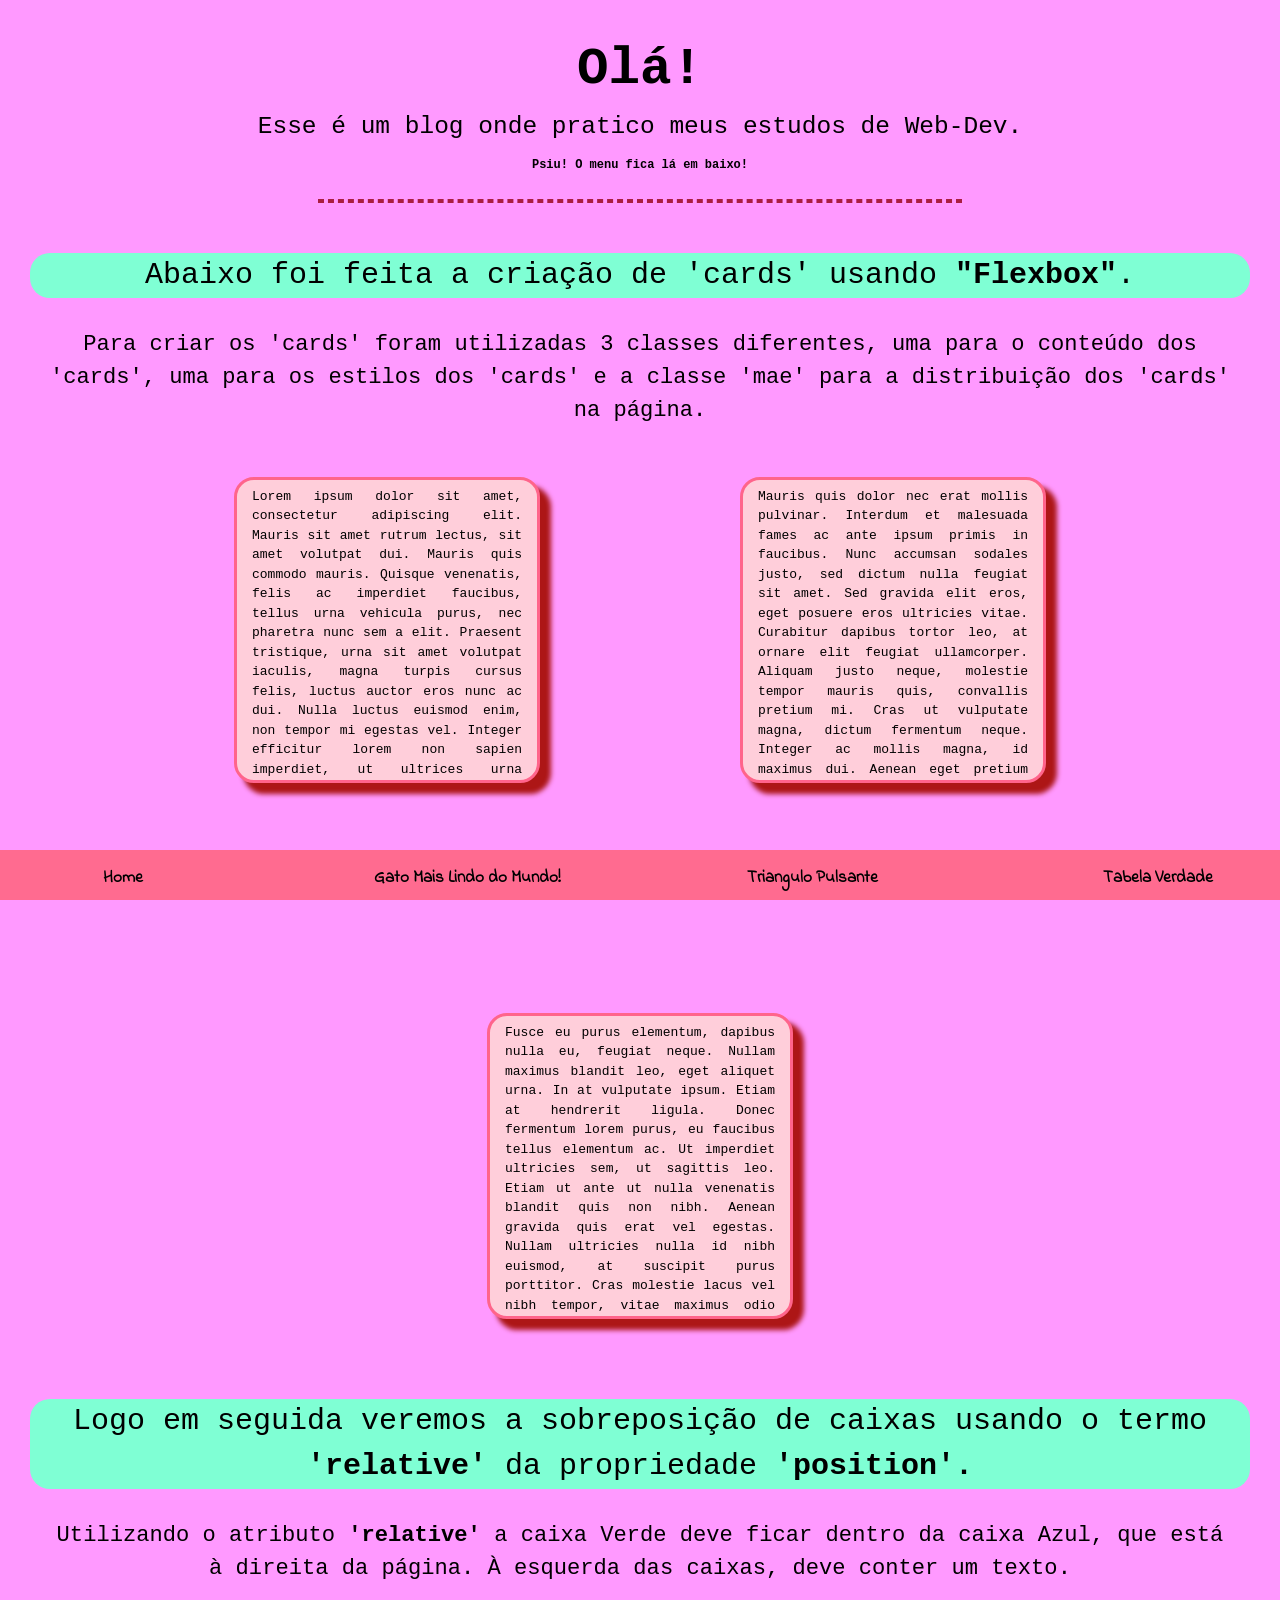
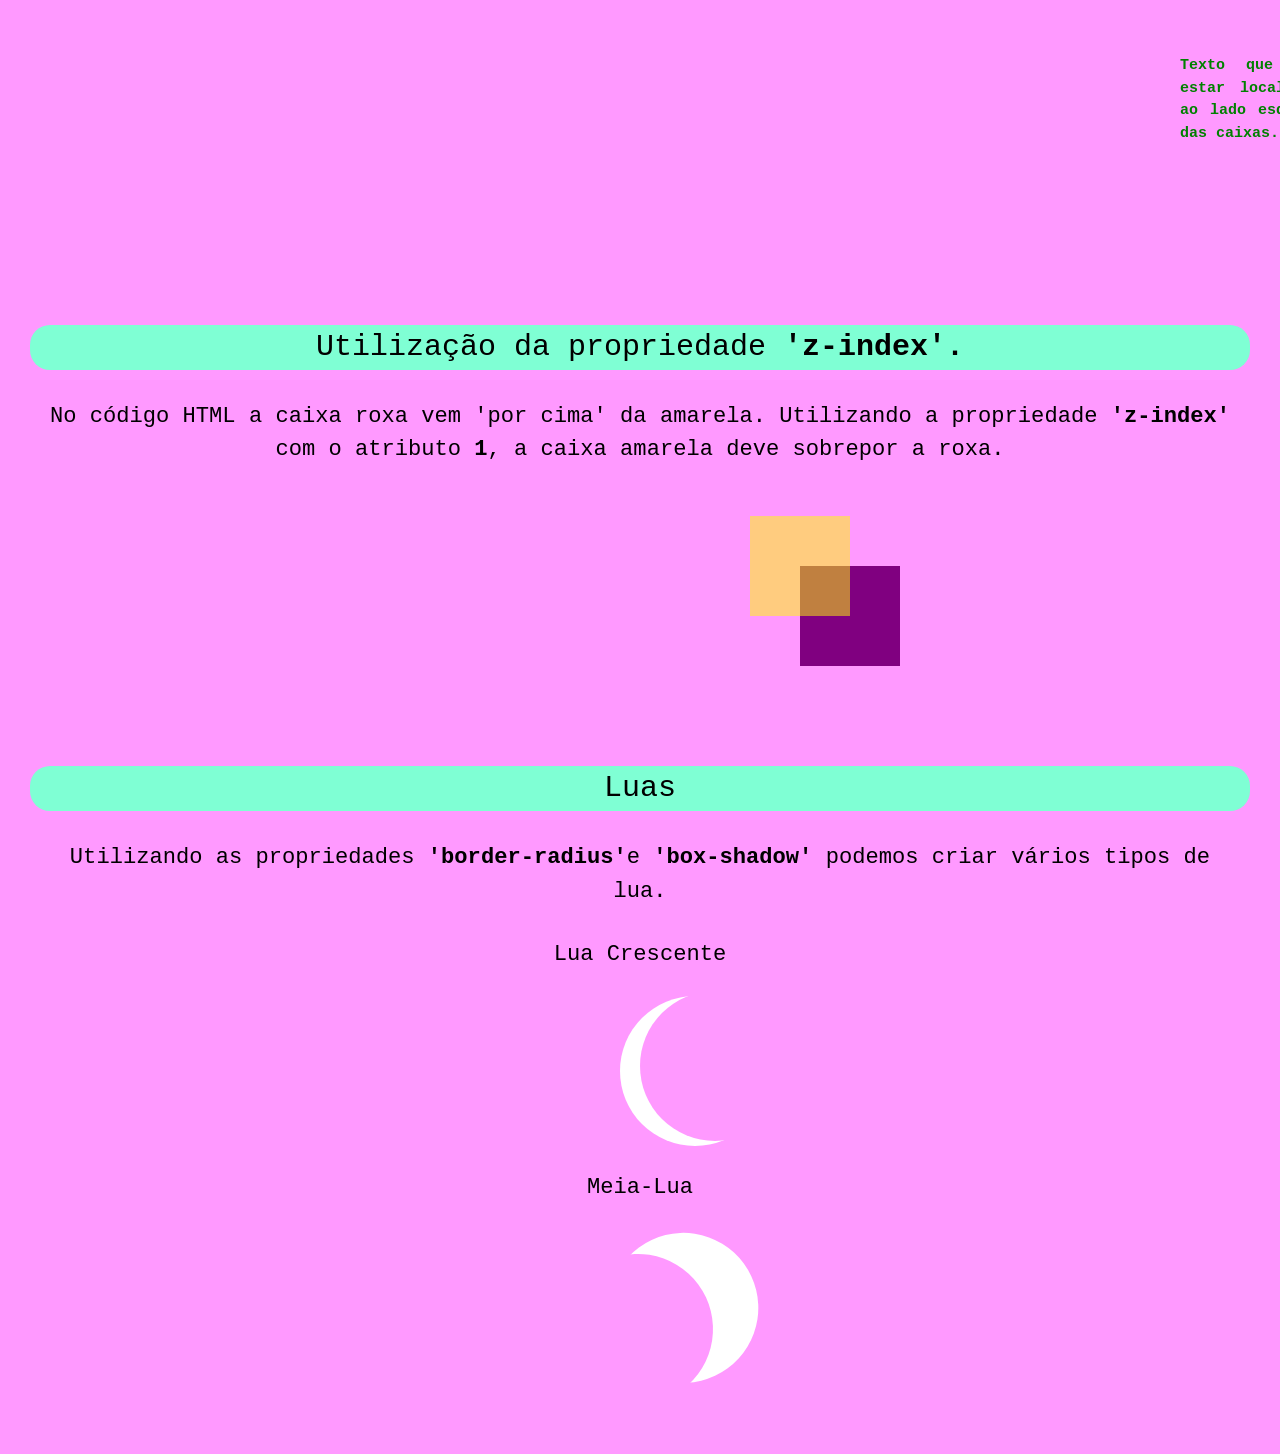
==== index.html @ 8f39a9e3 "main" ====
<!DOCTYPE html>
<html>
<head>
    <title>Blog de Aprendizado</title>
    <meta charset="utf-8">
    <meta http-equiv="X-UA-Compatible" content="IE=edge">
    <meta name="viewport" content="width=device-width, initial-scale=1.0">
    <link href="css/style.css" type="text/css" rel="stylesheet">
    <link href="https://fonts.googleapis.com/css2?family=Indie+Flower&display=swap" rel="stylesheet">
</head>
<body>
    <div id="cabecalho">
        <h2>Olá!</h2>
        <p>Esse é um blog onde pratico meus estudos de Web-Dev.</p>
    </div>
    <h4 id="rotulo">Psiu! O menu fica lá em baixo!</h4>
<hr>
        <h3 class="texto-padrao">Abaixo foi feita a criação de 'cards' usando <strong>"Flexbox"</strong>.</h3>
        <h4 class="texto-padrao">Para criar os 'cards' foram utilizadas 3 classes diferentes, uma para o conteúdo dos 'cards', uma para os estilos dos 'cards' e a classe 'mae' para a distribuição dos 'cards' na página.</h4>
        <div class="grade-de-card">
            <div class="card">
                <div class="cardcontent">
                    <p>Lorem ipsum dolor sit amet, consectetur adipiscing elit. Mauris sit amet rutrum lectus, sit amet volutpat dui. Mauris quis commodo mauris. Quisque venenatis, felis ac imperdiet faucibus, tellus urna vehicula purus, nec pharetra nunc sem a elit. Praesent tristique, urna sit amet volutpat iaculis, magna turpis cursus felis, luctus auctor eros nunc ac dui. Nulla luctus euismod enim, non tempor mi egestas vel. Integer efficitur lorem non sapien imperdiet, ut ultrices urna pretium. Curabitur interdum orci in justo ornare facilisis. Fusce suscipit tristique felis, id fringilla purus imperdiet a.</p>
                </div>
            </div>
            <div class="card">
                <div class="cardcontent">
                    <p>Mauris quis dolor nec erat mollis pulvinar. Interdum et malesuada fames ac ante ipsum primis in faucibus. Nunc accumsan sodales justo, sed dictum nulla feugiat sit amet. Sed gravida elit eros, eget posuere eros ultricies vitae. Curabitur dapibus tortor leo, at ornare elit feugiat ullamcorper. Aliquam justo neque, molestie tempor mauris quis, convallis pretium mi. Cras ut vulputate magna, dictum fermentum neque. Integer ac mollis magna, id maximus dui. Aenean eget pretium nunc, nec venenatis ligula. Nulla sit amet purus semper, porta metus ut, malesuada tortor. Curabitur sodales pellentesque mauris vitae congue. Vestibulum ante ipsum primis in faucibus orci luctus et ultrices posuere cubilia curae; Curabitur porttitor, tortor eu ultrices pharetra, eros leo luctus magna, vel maximus urna neque in felis.</p>
                </div>
            </div>
            <div class="card">
                <div class="cardcontent">
                    <p>Fusce eu purus elementum, dapibus nulla eu, feugiat neque. Nullam maximus blandit leo, eget aliquet urna. In at vulputate ipsum. Etiam at hendrerit ligula. Donec fermentum lorem purus, eu faucibus tellus elementum ac. Ut imperdiet ultricies sem, ut sagittis leo. Etiam ut ante ut nulla venenatis blandit quis non nibh. Aenean gravida quis erat vel egestas. Nullam ultricies nulla id nibh euismod, at suscipit purus porttitor. Cras molestie lacus vel nibh tempor, vitae maximus odio suscipit.</p>
                </div>
            </div>
        </div>
        <h3 class="texto-padrao">Logo em seguida veremos a sobreposição de caixas usando o termo <strong>'relative'</strong> da propriedade <strong>'position'</stong>.</h3>
        <h4 class="texto-padrao">Utilizando o atributo <strong>'relative'</strong> a caixa Verde deve ficar dentro da caixa Azul, que está à direita da página. À esquerda das caixas, deve conter um texto.</h4>
        <div id="caixa-azul"></div>
        <div id="caixa-verde"></div>
        <div class="texto-caixas"><h5>Texto que deve estar localizado ao lado esquerdo das caixas.</h5></div>
        <h3 class="texto-padrao">Utilização da propriedade <strong>'z-index'.</h3>
        <h4 class="texto-padrao">No código HTML a caixa roxa vem 'por cima' da amarela. Utilizando a propriedade <strong>'z-index'</strong> com o atributo <strong>1</strong>, a caixa amarela deve sobrepor a roxa.</h4>
        <div id="caixa-amarela"></div>
        <div id="caixa-roxa"></div>
    <h3 class="texto-padrao">Luas</h3>
    <h4 class="texto-padrao">Utilizando as propriedades <strong>'border-radius'</strong>e <strong>'box-shadow'</strong> podemos criar vários tipos de lua.</h4>
    <h4 class="texto-padrao">Lua Crescente</h4>
        <div id="lua-crescente"></div>
    <h4 class="texto-padrao">Meia-Lua</h4>
        <div id="meia-lua"></div>
        <div class="menu">
            <a href="index.html">Home</a>
            <a href="gato.html">Gato Mais Lindo do Mundo!</a>
            <a href="triangulo.html">Triangulo Pulsante</a>
            <a href="tabela-verdade.html">Tabela Verdade</a>
        </div>
</body>
</html>
---- css/style.css ----
*{
    margin:0;
    padding:0;
    font-family:monospace;
    line-height:1.5em;
}
body{
    background-color:#FF99FF;
}
hr{
    display:flex;
    border:2px dashed #aa1e41;
    width:50%;
    text-align:center;
    margin:auto;
    margin-top:25px;
    margin-bottom:25px;
}
.texto-padrao{
    background-color: aquamarine;
    border-radius:20px;
    text-align:center;
    font-weight:normal;
    font-size:30px;
    margin:50px 30px;
}
h4.texto-padrao{
    font-size:1.7em;
    background-color: rgba(0,0,0,0);
    margin-top:-20px;
    margin-left:50px;
    margin-right:50px;
}
h5{
    font-size: 15px;
}
#cabecalho{
    font-size:35px;
    text-align:center;
}
#cabecalho p{
    font-size:0.7em;
}
#cabecalho h2{
    margin-top:30px;
    font-size:1.5em;
}
.menu{
    position:fixed;
    bottom: 0px;
    display:flex;
    justify-content:center;
    gap:100px;
    background:#ff6b90;
    width: 100%;
    height:50px;
    margin: auto;
    z-index:2;
    animation-name:menu;
    animation-duration:5s;
    animation-iteration-count:infinite;
}
@keyframes menu{
    0%{
        background-color:#ff6b90;
    }
    25%{
        background-color:#fc4c78;
    }
    50%{
        background-color:#9526fd;
    }
    75%{
        background-color:#fc4c78;
    }
    100%{
        background-color:#ff6b90;
    }
}
.menu a{
    font-family: 'Indie Flower', cursive;
    font-size:17px;
    text-align:center;
    text-decoration:none;
    font-weight:1000;
    color:black;
    padding:15px;
    transition: background-color 750ms, outline 200ms;
    width:250px;
}
.menu a:hover{
    background-color:aqua;
    color:black;
    outline:2px solid #aa1e41;
}
#rotulo{
    text-align:center;
    margin-top:10px;
    font-size:12px;
}
.grade-de-card{
    display:flex;
    flex-wrap:wrap;
    justify-content: center;
    gap: 200px;
}
.card{
    background-color:#ffceda;
    width: 300px;
    height:300px;
    margin-top:px;
    margin-bottom:30px;
    border:3px solid #ff648b;
    border-radius:20px;
    box-shadow: 10px 10px 5px 1px rgb(173, 22, 22);
    transition: box-shadow 500ms;
    overflow:hidden;
}
.card:hover{
    box-shadow: 10px 10px 15px 5px rgb(152, 27, 255);
    overflow:auto;
}
.cardcontent{
    text-align:justify;
    margin:7px 15px;
    line-height: 20px;
}
#caixa-azul{
    background-color: blue;
    position: relative;
    bottom: 0px;
    left: 1350px;
    height: 100px;
    width: 100px;
}
#caixa-verde{
    background-color: green;
    position: relative;
    left:1375px;
    bottom: 75px;
    height: 50px;
    width: 50px;
}
.texto-caixas{
    text-align: justify;
    color: green;
    position: relative;
    width: 150px;
    left: 1180px;
    bottom: 130px;
}
#caixa-amarela{
    background-color:rgb(255, 255, 0, 0.5);
    height:100px;
    width:100px;
    position:relative;
    left:750px;
    z-index:1;
}
#caixa-roxa{
    background-color:rgb(128, 0, 128);
    height:100px;
    width:100px;
    position:relative;
    bottom:50px;
    left:800px;
}
.gato{
    display:flex;
    flex-direction:row;
    flex-wrap:wrap;
    justify-content:center;
    gap:60px;
    margin:0 auto;
    margin-top:60px;
    margin-bottom:60px;
}
.gato img{
    height: 500px;
    border-radius:50px;
    outline:rgb(173, 22, 22) 4px dotted;
    animation-name: bordagato;
    animation-duration:1.5s;
    animation-iteration-count: infinite;
}
@keyframes bordagato{
    0%{
        outline:red 6px dotted;
    }
    50%{
        outline:blue 8px dotted;
    }
}
#lua-crescente{
    position:relative;
    left:50%;
    background-color:transparent;
    border-radius:50%;
    height:150px;
    width:150px;
    box-shadow:-20px 5px 0px 0px white;
    margin-bottom:50px;
    margin-top:-30px;
}
#meia-lua{
    position:relative;
    left:44%;
    background-color:transparent;
    border-radius:50%;
    height:150px;
    width:150px;
    transform:rotate(-25deg);
    box-shadow:50px 0 white;
    margin-bottom:50px;
    margin-top:50px;
}
.tabelas{
    display:flex;
    flex-direction:row;
}
table{
    border:1px white dashed;
    margin:0 auto;
    text-align:center;
    padding:0.4%;
    height:100%;
}
table td{
    padding:0.4%;
    border-top:1px white solid;
}
table caption{
    font-family:monospace;
}
table tr{
    padding:0.4%;
}
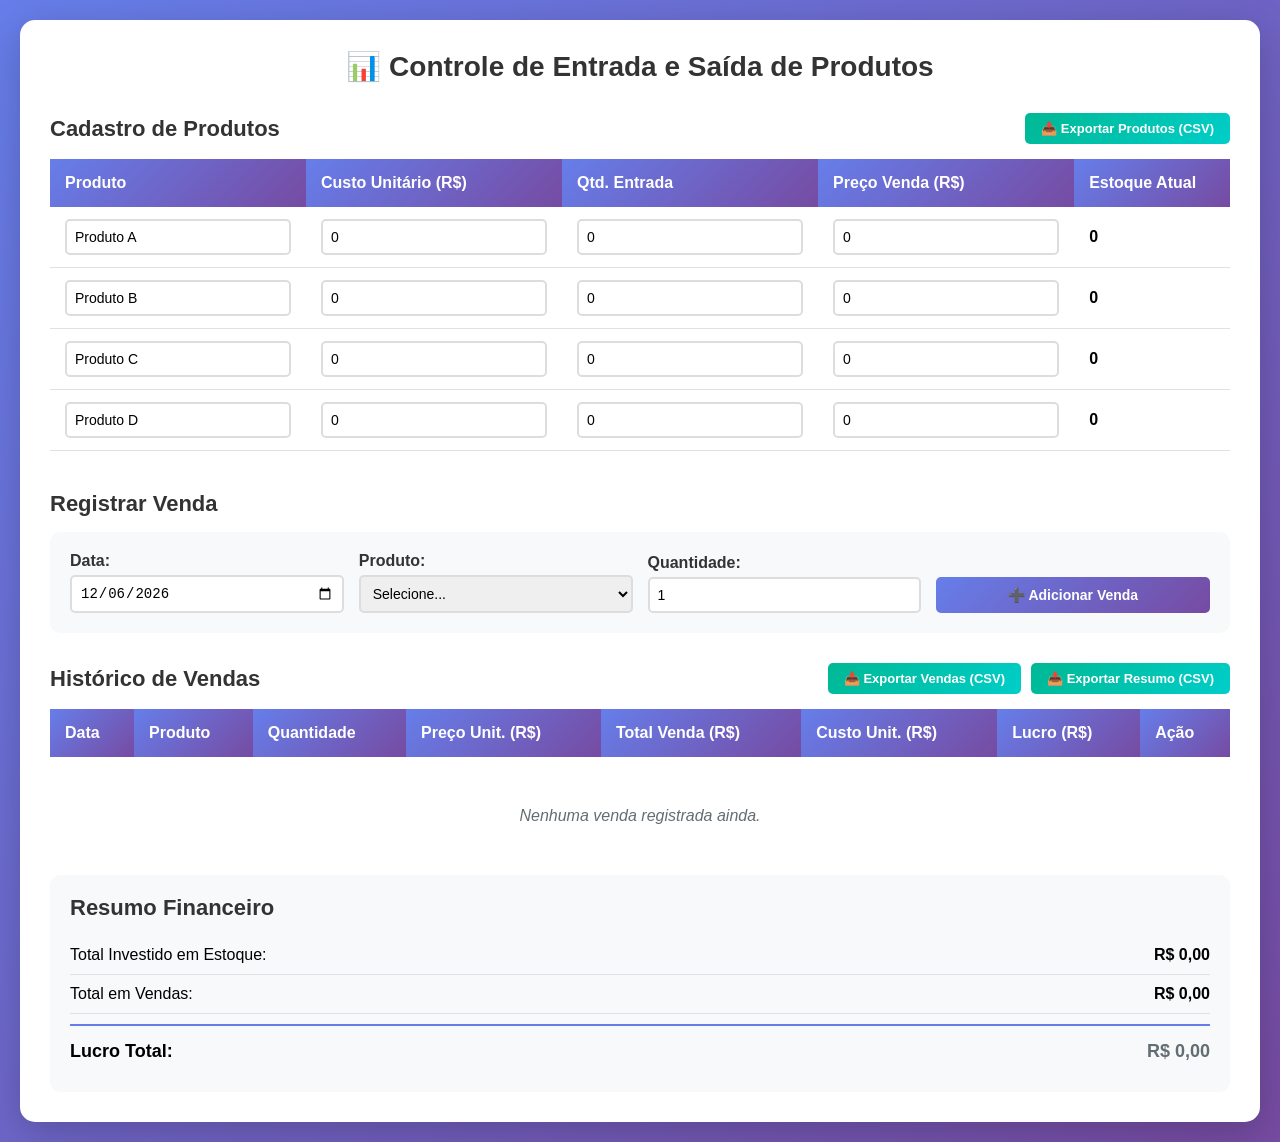
==== commit f37e4f33: "Add files via upload" ====
--- a/index.html
+++ b/index.html
@@ -1,59 +1,631 @@
-<!DOCTYPE html>
-<html>
-<head>
-    <title>Blog de Aprendizado</title>
-    <meta charset="utf-8">
-    <meta http-equiv="X-UA-Compatible" content="IE=edge">
-    <meta name="viewport" content="width=device-width, initial-scale=1.0">
-    <link href="css/style.css" type="text/css" rel="stylesheet">
-    <link href="https://fonts.googleapis.com/css2?family=Indie+Flower&display=swap" rel="stylesheet">
-</head>
-<body>
-    <div id="cabecalho">
-        <h2>Olá!</h2>
-        <p>Esse é um blog onde pratico meus estudos de Web-Dev.</p>
-    </div>
-    <h4 id="rotulo">Psiu! O menu fica lá em baixo!</h4>
-<hr>
-        <h3 class="texto-padrao">Abaixo foi feita a criação de 'cards' usando <strong>"Flexbox"</strong>.</h3>
-        <h4 class="texto-padrao">Para criar os 'cards' foram utilizadas 3 classes diferentes, uma para o conteúdo dos 'cards', uma para os estilos dos 'cards' e a classe 'mae' para a distribuição dos 'cards' na página.</h4>
-        <div class="grade-de-card">
-            <div class="card">
-                <div class="cardcontent">
-                    <p>Lorem ipsum dolor sit amet, consectetur adipiscing elit. Mauris sit amet rutrum lectus, sit amet volutpat dui. Mauris quis commodo mauris. Quisque venenatis, felis ac imperdiet faucibus, tellus urna vehicula purus, nec pharetra nunc sem a elit. Praesent tristique, urna sit amet volutpat iaculis, magna turpis cursus felis, luctus auctor eros nunc ac dui. Nulla luctus euismod enim, non tempor mi egestas vel. Integer efficitur lorem non sapien imperdiet, ut ultrices urna pretium. Curabitur interdum orci in justo ornare facilisis. Fusce suscipit tristique felis, id fringilla purus imperdiet a.</p>
-                </div>
-            </div>
-            <div class="card">
-                <div class="cardcontent">
-                    <p>Mauris quis dolor nec erat mollis pulvinar. Interdum et malesuada fames ac ante ipsum primis in faucibus. Nunc accumsan sodales justo, sed dictum nulla feugiat sit amet. Sed gravida elit eros, eget posuere eros ultricies vitae. Curabitur dapibus tortor leo, at ornare elit feugiat ullamcorper. Aliquam justo neque, molestie tempor mauris quis, convallis pretium mi. Cras ut vulputate magna, dictum fermentum neque. Integer ac mollis magna, id maximus dui. Aenean eget pretium nunc, nec venenatis ligula. Nulla sit amet purus semper, porta metus ut, malesuada tortor. Curabitur sodales pellentesque mauris vitae congue. Vestibulum ante ipsum primis in faucibus orci luctus et ultrices posuere cubilia curae; Curabitur porttitor, tortor eu ultrices pharetra, eros leo luctus magna, vel maximus urna neque in felis.</p>
-                </div>
-            </div>
-            <div class="card">
-                <div class="cardcontent">
-                    <p>Fusce eu purus elementum, dapibus nulla eu, feugiat neque. Nullam maximus blandit leo, eget aliquet urna. In at vulputate ipsum. Etiam at hendrerit ligula. Donec fermentum lorem purus, eu faucibus tellus elementum ac. Ut imperdiet ultricies sem, ut sagittis leo. Etiam ut ante ut nulla venenatis blandit quis non nibh. Aenean gravida quis erat vel egestas. Nullam ultricies nulla id nibh euismod, at suscipit purus porttitor. Cras molestie lacus vel nibh tempor, vitae maximus odio suscipit.</p>
-                </div>
-            </div>
-        </div>
-        <h3 class="texto-padrao">Logo em seguida veremos a sobreposição de caixas usando o termo <strong>'relative'</strong> da propriedade <strong>'position'</stong>.</h3>
-        <h4 class="texto-padrao">Utilizando o atributo <strong>'relative'</strong> a caixa Verde deve ficar dentro da caixa Azul, que está à direita da página. À esquerda das caixas, deve conter um texto.</h4>
-        <div id="caixa-azul"></div>
-        <div id="caixa-verde"></div>
-        <div class="texto-caixas"><h5>Texto que deve estar localizado ao lado esquerdo das caixas.</h5></div>
-        <h3 class="texto-padrao">Utilização da propriedade <strong>'z-index'.</h3>
-        <h4 class="texto-padrao">No código HTML a caixa roxa vem 'por cima' da amarela. Utilizando a propriedade <strong>'z-index'</strong> com o atributo <strong>1</strong>, a caixa amarela deve sobrepor a roxa.</h4>
-        <div id="caixa-amarela"></div>
-        <div id="caixa-roxa"></div>
-    <h3 class="texto-padrao">Luas</h3>
-    <h4 class="texto-padrao">Utilizando as propriedades <strong>'border-radius'</strong>e <strong>'box-shadow'</strong> podemos criar vários tipos de lua.</h4>
-    <h4 class="texto-padrao">Lua Crescente</h4>
-        <div id="lua-crescente"></div>
-    <h4 class="texto-padrao">Meia-Lua</h4>
-        <div id="meia-lua"></div>
-        <div class="menu">
-            <a href="index.html">Home</a>
-            <a href="gato.html">Gato Mais Lindo do Mundo!</a>
-            <a href="triangulo.html">Triangulo Pulsante</a>
-            <a href="tabela-verdade.html">Tabela Verdade</a>
-        </div>
-</body>
+<!DOCTYPE html>
+<html lang="pt-BR">
+<head>
+    <meta charset="UTF-8">
+    <meta name="viewport" content="width=device-width, initial-scale=1.0">
+    <title>Controle de Produtos</title>
+    <style>
+        * {
+            margin: 0;
+            padding: 0;
+            box-sizing: border-box;
+        }
+        
+        body {
+            font-family: Arial, sans-serif;
+            background: linear-gradient(135deg, #667eea 0%, #764ba2 100%);
+            min-height: 100vh;
+            padding: 20px;
+        }
+        
+        .container {
+            max-width: 1400px;
+            margin: 0 auto;
+            background: white;
+            border-radius: 15px;
+            padding: 30px;
+            box-shadow: 0 10px 40px rgba(0,0,0,0.2);
+        }
+        
+        h1 {
+            text-align: center;
+            color: #333;
+            margin-bottom: 30px;
+            font-size: 28px;
+        }
+        
+        h2 {
+            color: #333;
+            margin: 30px 0 15px 0;
+            font-size: 22px;
+            display: flex;
+            align-items: center;
+            justify-content: space-between;
+        }
+        
+        .secao-produtos {
+            margin-bottom: 40px;
+        }
+        
+        table {
+            width: 100%;
+            border-collapse: collapse;
+            margin-bottom: 20px;
+        }
+        
+        th {
+            background: linear-gradient(135deg, #667eea 0%, #764ba2 100%);
+            color: white;
+            padding: 15px;
+            text-align: left;
+            font-weight: 600;
+        }
+        
+        td {
+            padding: 12px 15px;
+            border-bottom: 1px solid #e0e0e0;
+        }
+        
+        tr:hover {
+            background-color: #f5f5f5;
+        }
+        
+        input[type="text"], input[type="number"], input[type="date"], select {
+            width: 100%;
+            padding: 8px;
+            border: 2px solid #ddd;
+            border-radius: 5px;
+            font-size: 14px;
+            transition: border 0.3s;
+        }
+        
+        input:focus, select:focus {
+            outline: none;
+            border-color: #667eea;
+        }
+        
+        .lucro-positivo {
+            color: #00b894;
+            font-weight: bold;
+        }
+        
+        .lucro-negativo {
+            color: #d63031;
+            font-weight: bold;
+        }
+        
+        .lucro-zero {
+            color: #636e72;
+        }
+        
+        .form-venda {
+            background: #f8f9fa;
+            padding: 20px;
+            border-radius: 10px;
+            margin-bottom: 20px;
+            display: grid;
+            grid-template-columns: repeat(auto-fit, minmax(200px, 1fr));
+            gap: 15px;
+            align-items: end;
+        }
+        
+        .form-group {
+            display: flex;
+            flex-direction: column;
+        }
+        
+        .form-group label {
+            margin-bottom: 5px;
+            font-weight: 600;
+            color: #333;
+        }
+        
+        button {
+            padding: 10px 20px;
+            background: linear-gradient(135deg, #667eea 0%, #764ba2 100%);
+            color: white;
+            border: none;
+            border-radius: 5px;
+            cursor: pointer;
+            font-size: 14px;
+            font-weight: 600;
+            transition: transform 0.2s;
+        }
+        
+        button:hover {
+            transform: translateY(-2px);
+        }
+        
+        button:active {
+            transform: translateY(0);
+        }
+        
+        .btn-remover {
+            background: linear-gradient(135deg, #d63031 0%, #e17055 100%);
+            padding: 5px 10px;
+            font-size: 12px;
+        }
+        
+        .btn-exportar {
+            background: linear-gradient(135deg, #00b894 0%, #00cec9 100%);
+            padding: 8px 16px;
+            font-size: 13px;
+            display: inline-flex;
+            align-items: center;
+            gap: 5px;
+        }
+        
+        .resumo {
+            background: #f8f9fa;
+            padding: 20px;
+            border-radius: 10px;
+            margin-top: 20px;
+        }
+        
+        .resumo h2 {
+            margin-top: 0;
+        }
+        
+        .resumo-item {
+            display: flex;
+            justify-content: space-between;
+            padding: 10px 0;
+            border-bottom: 1px solid #dee2e6;
+        }
+        
+        .resumo-item:last-child {
+            border-bottom: none;
+            font-weight: bold;
+            font-size: 18px;
+            margin-top: 10px;
+            padding-top: 15px;
+            border-top: 2px solid #667eea;
+        }
+        
+        .valor {
+            font-weight: 600;
+        }
+        
+        .tabela-vendas {
+            overflow-x: auto;
+        }
+        
+        .sem-vendas {
+            text-align: center;
+            padding: 30px;
+            color: #636e72;
+            font-style: italic;
+        }
+        
+        .botoes-exportar {
+            display: flex;
+            gap: 10px;
+            flex-wrap: wrap;
+        }
+    </style>
+</head>
+<body>
+    <div class="container">
+        <h1>📊 Controle de Entrada e Saída de Produtos</h1>
+        
+        <div class="secao-produtos">
+            <h2>
+                Cadastro de Produtos
+                <button class="btn-exportar" onclick="exportarProdutosCSV()">
+                    📥 Exportar Produtos (CSV)
+                </button>
+            </h2>
+            <table>
+                <thead>
+                    <tr>
+                        <th>Produto</th>
+                        <th>Custo Unitário (R$)</th>
+                        <th>Qtd. Entrada</th>
+                        <th>Preço Venda (R$)</th>
+                        <th>Estoque Atual</th>
+                    </tr>
+                </thead>
+                <tbody id="tabelaProdutos">
+                </tbody>
+            </table>
+        </div>
+        
+        <div class="secao-vendas">
+            <h2>Registrar Venda</h2>
+            <div class="form-venda">
+                <div class="form-group">
+                    <label for="dataVenda">Data:</label>
+                    <input type="date" id="dataVenda">
+                </div>
+                <div class="form-group">
+                    <label for="produtoVenda">Produto:</label>
+                    <select id="produtoVenda">
+                        <option value="">Selecione...</option>
+                    </select>
+                </div>
+                <div class="form-group">
+                    <label for="quantidadeVenda">Quantidade:</label>
+                    <input type="number" id="quantidadeVenda" min="1" value="1">
+                </div>
+                <div class="form-group">
+                    <button onclick="adicionarVenda()">➕ Adicionar Venda</button>
+                </div>
+            </div>
+            
+            <h2>
+                Histórico de Vendas
+                <div class="botoes-exportar">
+                    <button class="btn-exportar" onclick="exportarVendasCSV()">
+                        📥 Exportar Vendas (CSV)
+                    </button>
+                    <button class="btn-exportar" onclick="exportarResumoCSV()">
+                        📥 Exportar Resumo (CSV)
+                    </button>
+                </div>
+            </h2>
+            <div class="tabela-vendas">
+                <table>
+                    <thead>
+                        <tr>
+                            <th>Data</th>
+                            <th>Produto</th>
+                            <th>Quantidade</th>
+                            <th>Preço Unit. (R$)</th>
+                            <th>Total Venda (R$)</th>
+                            <th>Custo Unit. (R$)</th>
+                            <th>Lucro (R$)</th>
+                            <th>Ação</th>
+                        </tr>
+                    </thead>
+                    <tbody id="tabelaVendas">
+                    </tbody>
+                </table>
+                <div id="mensagemSemVendas" class="sem-vendas">
+                    Nenhuma venda registrada ainda.
+                </div>
+            </div>
+        </div>
+        
+        <div class="resumo">
+            <h2>Resumo Financeiro</h2>
+            <div class="resumo-item">
+                <span>Total Investido em Estoque:</span>
+                <span class="valor" id="totalInvestido">R$ 0,00</span>
+            </div>
+            <div class="resumo-item">
+                <span>Total em Vendas:</span>
+                <span class="valor" id="totalVendas">R$ 0,00</span>
+            </div>
+            <div class="resumo-item">
+                <span>Lucro Total:</span>
+                <span class="valor" id="lucroTotal">R$ 0,00</span>
+            </div>
+        </div>
+    </div>
+    
+    <script>
+        const produtos = [
+            { nome: 'Produto A', custo: 0, entrada: 0, precoVenda: 0 },
+            { nome: 'Produto B', custo: 0, entrada: 0, precoVenda: 0 },
+            { nome: 'Produto C', custo: 0, entrada: 0, precoVenda: 0 },
+            { nome: 'Produto D', custo: 0, entrada: 0, precoVenda: 0 }
+        ];
+        
+        let vendas = [];
+        
+		carregarDados();
+		
+        function formatarMoeda(valor) {
+            return valor.toLocaleString('pt-BR', { minimumFractionDigits: 2, maximumFractionDigits: 2 });
+        }
+        
+        function formatarData(data) {
+            const [ano, mes, dia] = data.split('-');
+            return `${dia}/${mes}/${ano}`;
+        }
+        
+        function calcularEstoque(produto) {
+            const vendasProduto = vendas.filter(v => v.produto === produto.nome);
+            const totalVendido = vendasProduto.reduce((sum, v) => sum + v.quantidade, 0);
+            return produto.entrada - totalVendido;
+        }
+        
+        function renderizarProdutos() {
+            const tbody = document.getElementById('tabelaProdutos');
+            tbody.innerHTML = '';
+            
+            produtos.forEach((produto, index) => {
+                const tr = document.createElement('tr');
+                const estoque = calcularEstoque(produto);
+                
+                tr.innerHTML = `
+                    <td><input type="text" value="${produto.nome}" onchange="atualizarProduto(${index}, 'nome', this.value)"></td>
+                    <td><input type="number" step="0.01" min="0" value="${produto.custo}" onchange="atualizarProduto(${index}, 'custo', parseFloat(this.value) || 0)"></td>
+                    <td><input type="number" min="0" value="${produto.entrada}" onchange="atualizarProduto(${index}, 'entrada', parseInt(this.value) || 0)"></td>
+                    <td><input type="number" step="0.01" min="0" value="${produto.precoVenda}" onchange="atualizarProduto(${index}, 'precoVenda', parseFloat(this.value) || 0)"></td>
+                    <td><strong>${estoque}</strong></td>
+                `;
+                
+                tbody.appendChild(tr);
+            });
+            
+            atualizarSelectProdutos();
+        }
+        
+        function atualizarProduto(index, campo, valor) {
+            const valorAnterior = produtos[index][campo];
+            produtos[index][campo] = valor;
+            
+            if (campo === 'nome') {
+                vendas.forEach(venda => {
+                    if (venda.produto === valorAnterior) {
+                        venda.produto = valor;
+                    }
+                });
+            }
+            
+            renderizarProdutos();
+            renderizarVendas();
+            atualizarResumo();
+			salvarDados();
+        }
+        
+        function atualizarSelectProdutos() {
+            const select = document.getElementById('produtoVenda');
+            const valorAtual = select.value;
+            select.innerHTML = '<option value="">Selecione...</option>';
+            
+            produtos.forEach((produto, index) => {
+                const option = document.createElement('option');
+                option.value = index;
+                option.textContent = produto.nome;
+                select.appendChild(option);
+            });
+            
+            select.value = valorAtual;
+        }
+        
+        function adicionarVenda() {
+            const data = document.getElementById('dataVenda').value;
+            const produtoIndex = document.getElementById('produtoVenda').value;
+            const quantidade = parseInt(document.getElementById('quantidadeVenda').value);
+            
+            if (!data || produtoIndex === '' || !quantidade || quantidade <= 0) {
+                alert('Por favor, preencha todos os campos corretamente!');
+                return;
+            }
+            
+            const produto = produtos[produtoIndex];
+            const estoque = calcularEstoque(produto);
+            
+            if (quantidade > estoque) {
+                alert(`Estoque insuficiente! Disponível: ${estoque} unidades`);
+                return;
+            }
+            
+            vendas.push({
+                data: data,
+                produto: produto.nome,
+                quantidade: quantidade,
+                precoVenda: produto.precoVenda,
+                custo: produto.custo
+            });
+            
+            vendas.sort((a, b) => new Date(b.data) - new Date(a.data));
+            
+            document.getElementById('dataVenda').value = '';
+            document.getElementById('produtoVenda').value = '';
+            document.getElementById('quantidadeVenda').value = '1';
+            
+            renderizarProdutos();
+            renderizarVendas();
+            atualizarResumo();
+			salvarDados();
+        }
+        
+        function removerVenda(index) {
+            if (confirm('Deseja realmente remover esta venda?')) {
+                vendas.splice(index, 1);
+                renderizarProdutos();
+                renderizarVendas();
+                atualizarResumo();
+				salvarDados();
+            }
+        }
+        
+        function renderizarVendas() {
+            const tbody = document.getElementById('tabelaVendas');
+            const mensagem = document.getElementById('mensagemSemVendas');
+            
+            if (vendas.length === 0) {
+                tbody.innerHTML = '';
+                mensagem.style.display = 'block';
+                return;
+            }
+            
+            mensagem.style.display = 'none';
+            tbody.innerHTML = '';
+            
+            vendas.forEach((venda, index) => {
+                const tr = document.createElement('tr');
+                const totalVenda = venda.quantidade * venda.precoVenda;
+                const custoTotal = venda.quantidade * venda.custo;
+                const lucro = totalVenda - custoTotal;
+                
+                let classeCorLucro = 'lucro-zero';
+                if (lucro > 0) classeCorLucro = 'lucro-positivo';
+                else if (lucro < 0) classeCorLucro = 'lucro-negativo';
+                
+                tr.innerHTML = `
+                    <td>${formatarData(venda.data)}</td>
+                    <td>${venda.produto}</td>
+                    <td>${venda.quantidade}</td>
+                    <td>R$ ${formatarMoeda(venda.precoVenda)}</td>
+                    <td>R$ ${formatarMoeda(totalVenda)}</td>
+                    <td>R$ ${formatarMoeda(venda.custo)}</td>
+                    <td class="${classeCorLucro}">R$ ${formatarMoeda(lucro)}</td>
+                    <td><button class="btn-remover" onclick="removerVenda(${index})">🗑️ Remover</button></td>
+                `;
+                
+                tbody.appendChild(tr);
+            });
+        }
+        
+        function atualizarResumo() {
+            let totalInvestido = 0;
+            let totalVendas = 0;
+            
+            produtos.forEach(produto => {
+                totalInvestido += produto.custo * produto.entrada;
+            });
+            
+            vendas.forEach(venda => {
+                totalVendas += venda.quantidade * venda.precoVenda;
+            });
+            
+            const lucroTotal = totalVendas - vendas.reduce((sum, v) => sum + (v.quantidade * v.custo), 0);
+            
+            document.getElementById('totalInvestido').textContent = 'R$ ' + formatarMoeda(totalInvestido);
+            document.getElementById('totalVendas').textContent = 'R$ ' + formatarMoeda(totalVendas);
+            
+            const elementoLucro = document.getElementById('lucroTotal');
+            elementoLucro.textContent = 'R$ ' + formatarMoeda(lucroTotal);
+            
+            if (lucroTotal > 0) {
+                elementoLucro.className = 'valor lucro-positivo';
+            } else if (lucroTotal < 0) {
+                elementoLucro.className = 'valor lucro-negativo';
+            } else {
+                elementoLucro.className = 'valor lucro-zero';
+            }
+        }
+        
+        // Funções de exportação CSV
+        function converterParaCSV(dados, colunas) {
+            const linhas = [colunas.join(',')];
+            
+            dados.forEach(item => {
+                const linha = colunas.map(col => {
+                    let valor = item[col];
+                    if (typeof valor === 'string' && valor.includes(',')) {
+                        valor = `"${valor}"`;
+                    }
+                    return valor;
+                });
+                linhas.push(linha.join(','));
+            });
+            
+            return linhas.join('\n');
+        }
+        
+        function baixarCSV(conteudo, nomeArquivo) {
+            const blob = new Blob(['\uFEFF' + conteudo], { type: 'text/csv;charset=utf-8;' });
+            const link = document.createElement('a');
+            const url = URL.createObjectURL(blob);
+            
+            link.setAttribute('href', url);
+            link.setAttribute('download', nomeArquivo);
+            link.style.visibility = 'hidden';
+            document.body.appendChild(link);
+            link.click();
+            document.body.removeChild(link);
+        }
+        
+        function exportarProdutosCSV() {
+            const dadosExportar = produtos.map(p => ({
+                Produto: p.nome,
+                'Custo Unitário (R$)': p.custo.toFixed(2),
+                'Qtd. Entrada': p.entrada,
+                'Preço Venda (R$)': p.precoVenda.toFixed(2),
+                'Estoque Atual': calcularEstoque(p)
+            }));
+            
+            const csv = converterParaCSV(dadosExportar, ['Produto', 'Custo Unitário (R$)', 'Qtd. Entrada', 'Preço Venda (R$)', 'Estoque Atual']);
+            baixarCSV(csv, 'produtos.csv');
+        }
+        
+        function exportarVendasCSV() {
+            if (vendas.length === 0) {
+                alert('Não há vendas para exportar!');
+                return;
+            }
+            
+            const dadosExportar = vendas.map(v => {
+                const totalVenda = v.quantidade * v.precoVenda;
+                const custoTotal = v.quantidade * v.custo;
+                const lucro = totalVenda - custoTotal;
+                
+                return {
+                    Data: formatarData(v.data),
+                    Produto: v.produto,
+                    Quantidade: v.quantidade,
+                    'Preço Unit. (R$)': v.precoVenda.toFixed(2),
+                    'Total Venda (R$)': totalVenda.toFixed(2),
+                    'Custo Unit. (R$)': v.custo.toFixed(2),
+                    'Lucro (R$)': lucro.toFixed(2)
+                };
+            });
+            
+            const csv = converterParaCSV(dadosExportar, ['Data', 'Produto', 'Quantidade', 'Preço Unit. (R$)', 'Total Venda (R$)', 'Custo Unit. (R$)', 'Lucro (R$)']);
+            baixarCSV(csv, 'vendas.csv');
+        }
+        
+        function exportarResumoCSV() {
+            let totalInvestido = 0;
+            let totalVendasValor = 0;
+            
+            produtos.forEach(produto => {
+                totalInvestido += produto.custo * produto.entrada;
+            });
+            
+            vendas.forEach(venda => {
+                totalVendasValor += venda.quantidade * venda.precoVenda;
+            });
+            
+            const lucroTotal = totalVendasValor - vendas.reduce((sum, v) => sum + (v.quantidade * v.custo), 0);
+            
+            const dadosExportar = [
+                { Descrição: 'Total Investido em Estoque', 'Valor (R$)': totalInvestido.toFixed(2) },
+                { Descrição: 'Total em Vendas', 'Valor (R$)': totalVendasValor.toFixed(2) },
+                { Descrição: 'Lucro Total', 'Valor (R$)': lucroTotal.toFixed(2) }
+            ];
+            
+            const csv = converterParaCSV(dadosExportar, ['Descrição', 'Valor (R$)']);
+            baixarCSV(csv, 'resumo_financeiro.csv');
+        }
+        
+        document.getElementById('dataVenda').valueAsDate = new Date();
+        
+		//Funções de armazenamento local
+function salvarDados() {
+    localStorage.setItem('produtos', JSON.stringify(produtos));
+    localStorage.setItem('vendas', JSON.stringify(vendas));
+}
+
+function carregarDados() {
+    const produtosSalvos = localStorage.getItem('produtos');
+    const vendasSalvas = localStorage.getItem('vendas');
+
+    if (produtosSalvos) {
+        const parsed = JSON.parse(produtosSalvos);
+        parsed.forEach((p, i) => {
+            if (produtos[i]) {
+                produtos[i] = { ...produtos[i], ...p };
+            } else {
+                produtos.push(p);
+            }
+        });
+    }
+
+    if (vendasSalvas) {
+        vendas = JSON.parse(vendasSalvas);
+    }
+}
+
+		
+        renderizarProdutos();
+        renderizarVendas();
+        atualizarResumo();
+    </script>
+</body>
 </html>
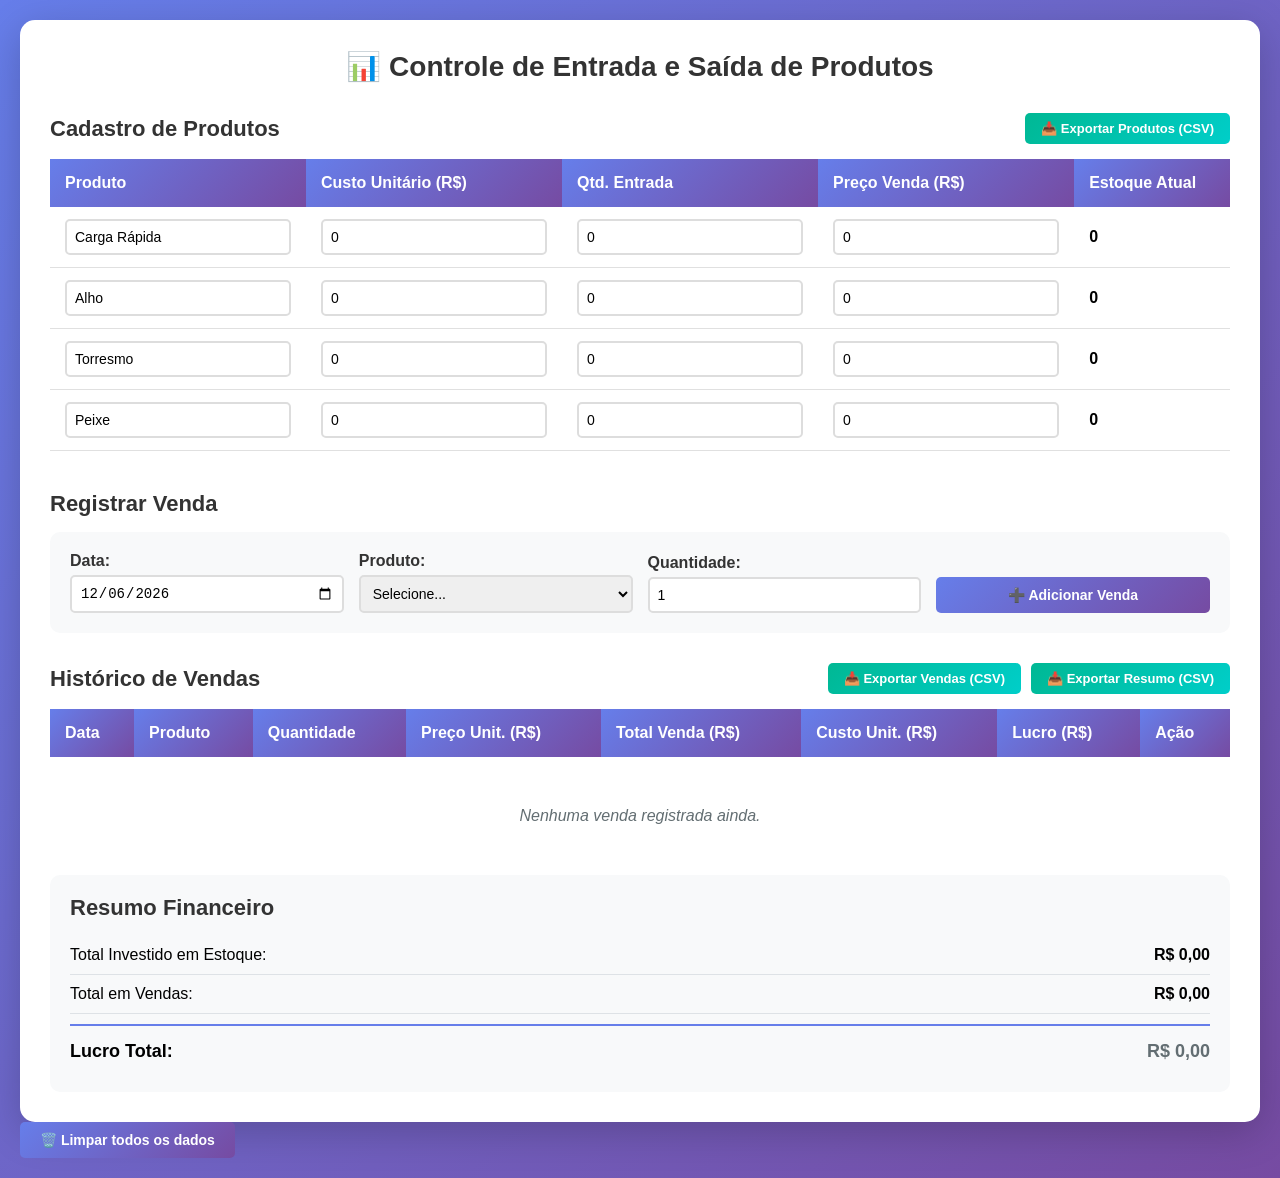
==== commit bdbc0a4d: "Add files via upload" ====
--- a/index.html
+++ b/index.html
@@ -305,10 +305,10 @@
     
     <script>
         const produtos = [
-            { nome: 'Produto A', custo: 0, entrada: 0, precoVenda: 0 },
-            { nome: 'Produto B', custo: 0, entrada: 0, precoVenda: 0 },
-            { nome: 'Produto C', custo: 0, entrada: 0, precoVenda: 0 },
-            { nome: 'Produto D', custo: 0, entrada: 0, precoVenda: 0 }
+            { nome: 'Carga Rápida', custo: 0, entrada: 0, precoVenda: 0 },
+            { nome: 'Alho', custo: 0, entrada: 0, precoVenda: 0 },
+            { nome: 'Torresmo', custo: 0, entrada: 0, precoVenda: 0 },
+            { nome: 'Peixe', custo: 0, entrada: 0, precoVenda: 0 }
         ];
         
         let vendas = [];
@@ -627,5 +627,11 @@
         renderizarVendas();
         atualizarResumo();
     </script>
+	
+	<button onclick="localStorage.clear(); location.reload();">
+🗑️ Limpar todos os dados
+</button>
+
+	
 </body>
 </html>
